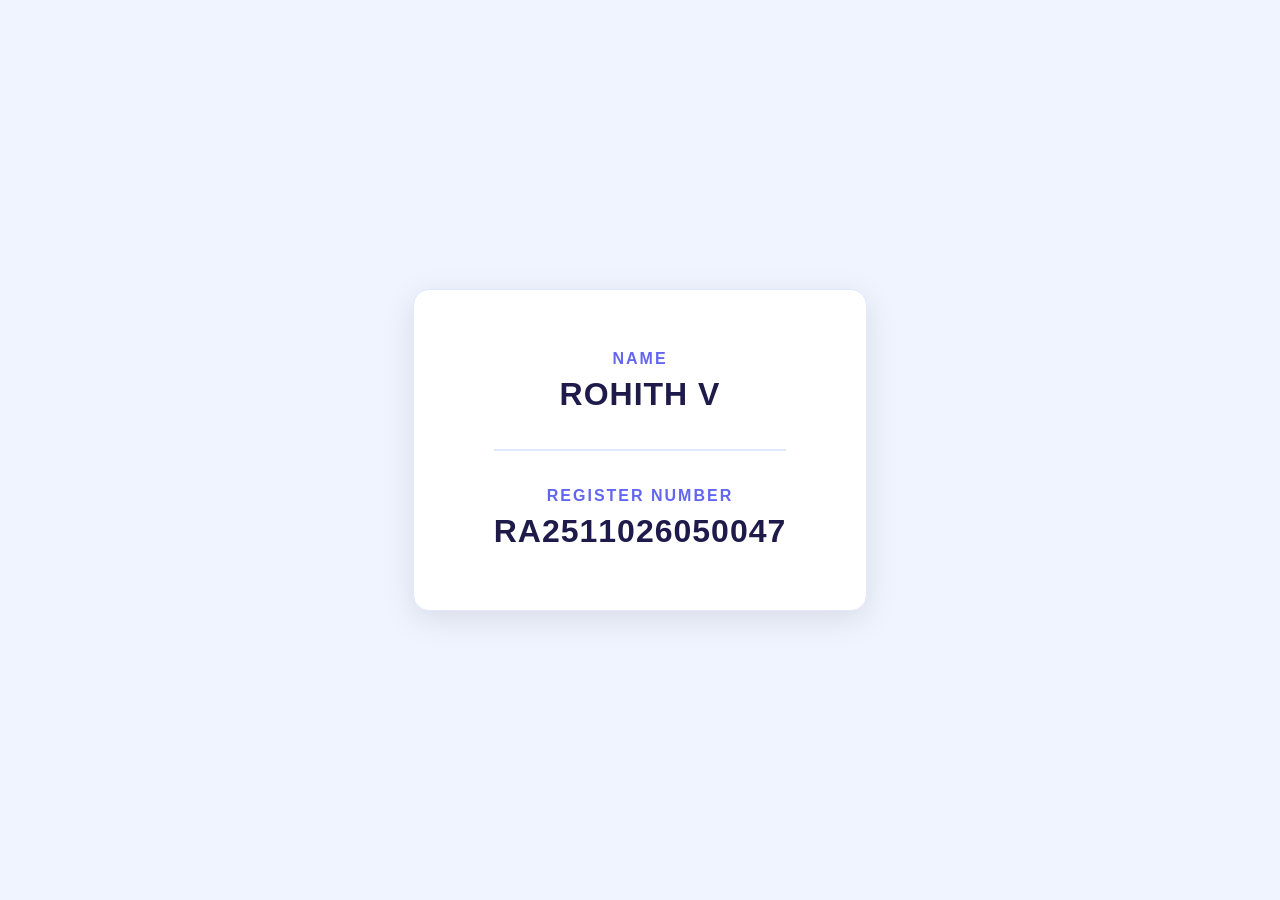
==== rohith_info.html @ 71e7b925 "Create rohith_info.html" ====
<!DOCTYPE html>
<html lang="en">
<head>
  <meta charset="UTF-8" />
  <meta name="viewport" content="width=device-width, initial-scale=1.0" />
  <title>Rohith V</title>
  <style>
    * {
      margin: 0;
      padding: 0;
      box-sizing: border-box;
    }

    body {
      min-height: 100vh;
      display: flex;
      align-items: center;
      justify-content: center;
      background-color: #f0f4ff;
      font-family: 'Segoe UI', Arial, sans-serif;
    }

    .card {
      background: #ffffff;
      border-radius: 16px;
      padding: 60px 80px;
      text-align: center;
      box-shadow: 0 8px 32px rgba(0, 0, 0, 0.10);
      border: 1px solid #e0e7ff;
    }

    .label {
      font-size: 1rem;
      font-weight: 600;
      color: #6366f1;
      text-transform: uppercase;
      letter-spacing: 2px;
      margin-bottom: 8px;
    }

    .value {
      font-size: 2rem;
      font-weight: 800;
      color: #1e1b4b;
      margin-bottom: 36px;
      letter-spacing: 1px;
    }

    .value:last-child {
      margin-bottom: 0;
    }

    hr {
      border: none;
      border-top: 2px solid #e0e7ff;
      margin: 20px 0 36px 0;
    }
  </style>
</head>
<body>

  <div class="card">

    <div class="label">Name</div>
    <div class="value">ROHITH V</div>

    <hr />

    <div class="label">Register Number</div>
    <div class="value">RA2511026050047</div>

  </div>

</body>
</html>
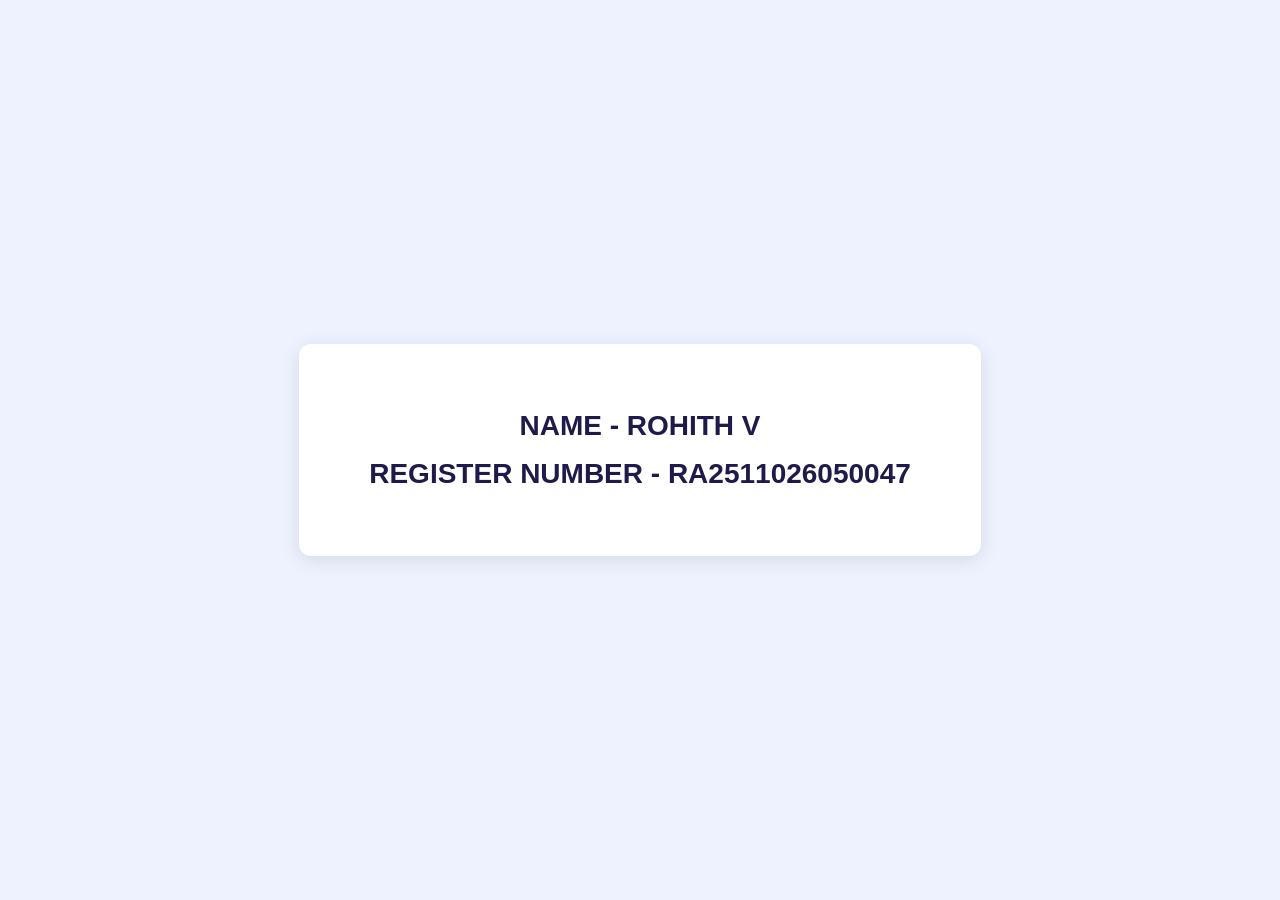
==== commit fce12cdf: "Refactor rohith_info.html for styling and structure" ====
--- a/rohith_info.html
+++ b/rohith_info.html
@@ -5,70 +5,37 @@
   <meta name="viewport" content="width=device-width, initial-scale=1.0" />
   <title>Rohith V</title>
   <style>
-    * {
+    body {
       margin: 0;
-      padding: 0;
-      box-sizing: border-box;
-    }
-
-    body {
       min-height: 100vh;
       display: flex;
       align-items: center;
       justify-content: center;
-      background-color: #f0f4ff;
-      font-family: 'Segoe UI', Arial, sans-serif;
+      background-color: #eef2ff;
+      font-family: Arial, sans-serif;
     }
 
-    .card {
+    .box {
       background: #ffffff;
-      border-radius: 16px;
-      padding: 60px 80px;
+      border-radius: 12px;
+      padding: 50px 70px;
       text-align: center;
-      box-shadow: 0 8px 32px rgba(0, 0, 0, 0.10);
-      border: 1px solid #e0e7ff;
+      box-shadow: 0 4px 20px rgba(0, 0, 0, 0.1);
     }
 
-    .label {
-      font-size: 1rem;
-      font-weight: 600;
-      color: #6366f1;
-      text-transform: uppercase;
-      letter-spacing: 2px;
-      margin-bottom: 8px;
-    }
-
-    .value {
-      font-size: 2rem;
-      font-weight: 800;
+    p {
+      font-size: 28px;
+      font-weight: bold;
       color: #1e1b4b;
-      margin-bottom: 36px;
-      letter-spacing: 1px;
-    }
-
-    .value:last-child {
-      margin-bottom: 0;
-    }
-
-    hr {
-      border: none;
-      border-top: 2px solid #e0e7ff;
-      margin: 20px 0 36px 0;
+      margin: 16px 0;
     }
   </style>
 </head>
 <body>
 
-  <div class="card">
-
-    <div class="label">Name</div>
-    <div class="value">ROHITH V</div>
-
-    <hr />
-
-    <div class="label">Register Number</div>
-    <div class="value">RA2511026050047</div>
-
+  <div class="box">
+    <p>NAME - ROHITH V</p>
+    <p>REGISTER NUMBER - RA2511026050047</p>
   </div>
 
 </body>
